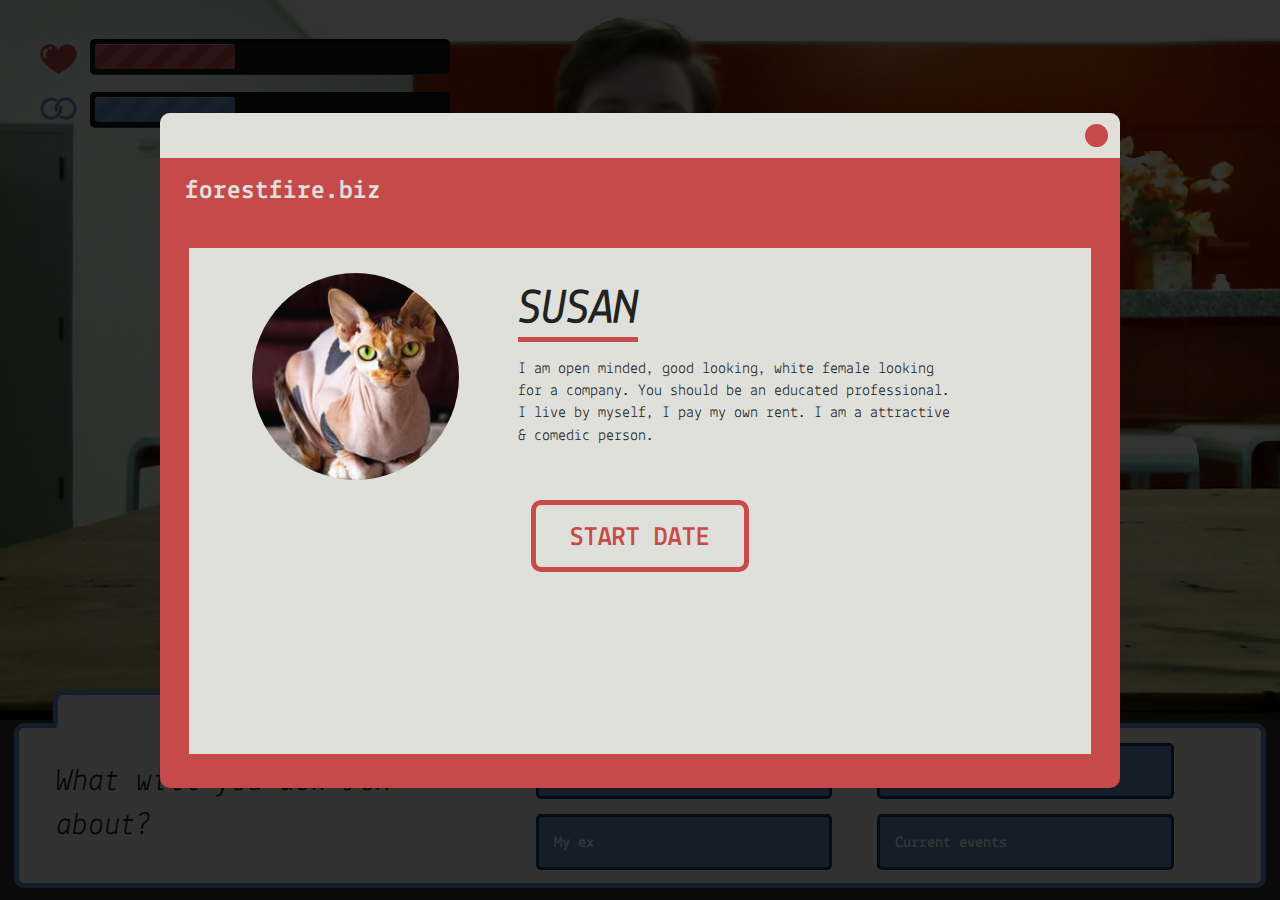
==== index.html @ 9317d7ab "Merge branch 'master' of https://github.com/ltejedor/ggj16" ====
<!doctype html>
<html class="no-js" lang="">
    <head>
        <meta charset="utf-8">
        <meta http-equiv="X-UA-Compatible" content="IE=edge,chrome=1">
        <title>Dexter Strikes Back</title>
        <meta name="description" content="">
        <meta name="viewport" content="width=device-width, initial-scale=1">
        <link rel="apple-touch-icon" href="apple-touch-icon.png">

        <link rel="stylesheet" href="css/normalize.min.css">
        <link rel="stylesheet" href="css/main.css">

        <link href='https://fonts.googleapis.com/css?family=Lekton:400,700,400italic' rel='stylesheet' type='text/css'>


        <script src="js/vendor/modernizr-2.8.3.min.js"></script>
    </head>
    <body>
        <!--[if lt IE 8]>
            <p class="browserupgrade">You are using an <strong>outdated</strong> browser. Please <a href="http://browsehappy.com/">upgrade your browser</a> to improve your experience.</p>
        <![endif]-->
        <div style="display:none;" class="overlay js-cover">
        </div>
        <div style="display:none;" class="dating-profile js-dating-profile">
            <div class="top-bar">
                <div class="x-btn-close js-x-btn">
                </div>
            </div>

            <h2>forestfire.biz</h2>
            <div class="dating-content">
                <div class="clearfix">
                    <div class="user-content">
                        <div class="user-picture">
                            <img src="img/profile-pics/jen-01.png">
                        </div>
                        <div class="user-descr">
                            <h3>Susan</h3>
                            <p>I am open minded, good looking, white female looking for a company. You should be an educated professional. I live by myself, I pay my own rent. I am a attractive & comedic person.</p>
                        </div>
                    </div>
                </div>
                <div class="start-btn js-start-btn">
                    <p>Start Date</p>
                </div>
            </div>
        </div>

        <div class="progress-bar-container">
            <div class="clearfix">
                <img class="progress-icon" src="img/heart.png">
                <div class="progress-bar pink stripes">
                    <span class="js-attraction-bar" style="width: 40%"></span>
                </div>
            </div>

            <div class="clearfix">
                <img class="progress-icon" src="img/link.png">
                <div class="progress-bar blue stripes">
                    <span class="js-trust-bar" style="width: 40%"></span>
                </div>
            </div>
        </div>

        <div style="display:none;" class="js-they-textbox they-textbox">
            <div class="textbox-label label-left">
                <p>Susan</p>
            </div>
            <p class="they-textbox-content js-they-textbox-content"></p>
        </div>

        <div class="textbox-container js-textbox-container-you">
            <div class="textbox-label label-left">
                <p>Player 1</p>
            </div>



            <div class="you-textbox">
                <div style="display:none;" class="you-answer-textbox js-you-answer-txt">
                    <div class="truth-container">
                        <div name="0" class="text-btn js-answer-btn js-answer-container-0">
                            <span class="js-answer-0"></span>
                        </div>
                        <div name="1" class="text-btn js-answer-btn js-answer-container-1">
                            <span class="js-answer-1"></span>
                        </div>
                    </div>
                    <div class="lies-container">
                        <div name="2" class="text-btn js-answer-btn js-answer-container-2">
                            <span class="js-answer-2"></span>
                        </div>
                        <div name="3" class="text-btn js-answer-btn js-answer-container-3">
                            <span class="js-answer-3"></span>
                        </div>
                    </div>

                </div>

                <div class="you-ask-textbox js-you-ask-txt">
                    <div class="text-message-prompt">
                        <p>What will you ask Jen about?</p>
                    </div>
                    <div class="topics-container">
                        <div name="0" class="text-btn btn-truth js-topic-btn">
                            <span class="js-topic-0"></span>
                        </div>
                        <div name="1" class="text-btn btn-truth js-topic-btn">
                            <span class="js-topic-1"></span>
                        </div>
                        <div name="2" class="text-btn btn-truth js-topic-btn">
                            <span class="js-topic-2"></span>
                        </div>
                        <div name="3" class="text-btn btn-truth js-topic-btn">
                            <span class="js-topic-3"></span>
                        </div>
                    </div>


                </div>


                <div style="display: none;" class="number-ask-textbox js-ask-number-text">
                    <div class="number-btn">
                        <p>Ask for Susan's Number</p>
                    </div>
                </div>



            </div>
        </div>

        <img class="person" src="img/jenn-photos/neutral-2.jpg">

        <script src="https://ajax.googleapis.com/ajax/libs/jquery/2.2.0/jquery.min.js"></script>

        <script src="js/plugins.js"></script>
        <script src="js/characters.js"></script>
        <script src="js/main.js"></script>
    </body>
</html>
---- css/main.css ----
/*! HTML5 Boilerplate v5.0 | MIT License | http://h5bp.com/ */

html {
    color: #222;
    font-size: 1em;
    line-height: 1.4;
}

::-moz-selection {
    background: #b3d4fc;
    text-shadow: none;
}

::selection {
    background: #b3d4fc;
    text-shadow: none;
}

hr {
    display: block;
    height: 1px;
    border: 0;
    border-top: 1px solid #ccc;
    margin: 1em 0;
    padding: 0;
}

audio,
canvas,
iframe,
img,
svg,
video {
    vertical-align: middle;
}

fieldset {
    border: 0;
    margin: 0;
    padding: 0;
}

textarea {
    resize: vertical;
}

.browserupgrade {
    margin: 0.2em 0;
    background: #ccc;
    color: #000;
    padding: 0.2em 0;
}


/* ==========================================================================
   Dexter Game Specific Styling
   ========================================================================== */
::selection {
  background: #EF6363; /* WebKit/Blink Browsers */
}
::-moz-selection {
  background: #EF6363; /* Gecko Browsers */
}


body{
    overflow: hidden;
    font-family: 'Lekton', sans-serif;
}

p{
    cursor: default;
}

.overlay{
    background-color: rgba(0, 0, 0, .8);
    position: absolute;
    width: 100%;
    height: 100%;
    z-index: 100;
}

.dating-profile{
    width: 75%;
    height: 75%;
    margin: auto;
    position: absolute;
    top: 0; left: 0; right: 0; bottom: 0;
    z-index: 101;
    background-color: #C74A4A;
    border-radius: 10px;
}

.dating-profile h2{
    margin-top: 60px;
    margin-left: 25px;
    font-size: 1.7em;
    color: #E0E0DA;
}

.top-bar{
    width: 100%;
    background-color: #E0E0DA;
    z-index: 102;
    position: absolute;
    top: 0;
    height: 45px;
    border-radius: 10px 10px 0 0;
}

.dating-content{
    background-color: #E0E0DA;
    margin: auto;
    position: absolute;
    top: 0;
    left: 0;
    right: 0;
    bottom: -15%;
    width: 94%;
    height: 75%;
    overflow: scroll;
}

.user-content{
    width: 90%;
    margin: 25px auto;
}

.user-picture{
    width: 30%;
    float: left;
}

.user-picture img{
    width: 85%;
    border-radius: 50%;
    display: block;
    margin: 0 auto;
}

.user-descr{
    width: 55%;
    float: left;
    margin-left: 5%;
}

.user-descr h3{
    text-transform: uppercase;
    font-style: italic;
    font-size: 3em;
    margin: 0;
    line-height: .5em;
    margin-top: 25px;
    border-bottom: 5px solid #C84A4A;
    padding-bottom: 15px;
    display: inline-block;
}

.start-btn{
    text-align: center;
    margin: 20px auto;
    text-transform: uppercase;
    font-weight: bold;
    font-size: 1.7em;
    color: #C84A4A;
    width: 23%;
    border: 5px solid #C84A4A;
    border-radius: 10px;
    cursor: pointer;
}

.start-btn:hover{
    background-color: #C84A4A;
    color: #E0E0DA;
}

.start-btn p{
    margin: 15px auto 9px;
}

.x-btn-close{
    width: 23px;
    height: 23px;
    border-radius: 50%;
    background-color: #C74A4A;
    position: absolute;
    top: 11px;
    right: 12px;
}

.x-btn-close:hover{
    background-color: #D45050;
}



.table{
    width: 50%;
    margin: auto;
    position: absolute;
    left: 0; bottom: 0; right: 0;
    z-index: 1;
}

.person{
    width: 100%;
    margin: auto;
    position: absolute;
    top: 0; left: 0; right: 0;
    z-index: 0;
}

.progress-bar-container{
    position: absolute;
    top: 30px;
    left: 40px;
    z-index: 3;
}

.progress-icon{
    margin-right: 13px;
    margin-top: 14px;
    width: 37px;
}

.progress-bar {
    float: right;
    background-color: #1a1a1a;
    height: 25px;
    padding: 5px;
    width: 350px;
    margin: 9px 0;
    border-radius: 5px;
    box-shadow: 0 1px 5px #000 inset, 0 1px 0 #444;
}

.progress-bar span {
    display: inline-block;
    height: 100%;
    border-radius: 3px;
    box-shadow: 0 1px 0 rgba(255, 255, 255, .5) inset;
    transition: width .4s ease-in-out;
}

.pink span {
    background-color: #C74A4A;
}

.blue span {
    background-color: #6393C6;
}

.green span {
      background-color: #a5df41;
      background-image: linear-gradient(top, #a5df41, #4ca916);
}

.stripes span {
    background-size: 30px 30px;
    background-image: linear-gradient(135deg, rgba(255, 255, 255, .15) 25%, transparent 25%,
                        transparent 50%, rgba(255, 255, 255, .15) 50%, rgba(255, 255, 255, .15) 75%,
                        transparent 75%, transparent);

    animation: animate-stripes 7s linear infinite;
}

@keyframes animate-stripes {
    0% {background-position: 0 0;} 100% {background-position: 60px 0;}
}


.textbox-container{
    width: 100%;
    height: 190px;
    background-color: rgba(0, 0, 0, .8);
    z-index: 2;
    position: absolute;
    bottom: 0;
}


.you-textbox{
    width: 97%;
    background-color: #F7F2F3;
    z-index: 3;
    margin: auto;
    position: absolute;
    top: 0; left: 0; right: 0; bottom: 0;
    height: 155px;
    border-radius: 10px;
    border: #6393C6 solid 5px;
}

.textbox-label{
    background-color: #F7F2F3;
    border-radius: 10px 10px 17px 17px;
    border: #6393C6 solid 5px;
    width: 35%;
    position: absolute;
    margin: auto;
    border-bottom: #F7F2F3 solid 15px;
    z-index: 4;
}

.textbox-label p{
    margin: 10px 20px -10px;
    text-transform: uppercase;
    font-weight: bold;
    font-size: 1.2em;
    text-align: center;
}

.label-left{
    top: -20px;
    left: 0;
    right: 56%;
}

.label-right{
    top: -40px;
    left: 50%;
    right: 0;
}

.you-answer-textbox{
    position: absolute;
    height: 100%;
    width: 100%;
}

.text-btn{
    width: 80%;
    border-radius: 5px;
    border: #124068 3px solid;
    margin: 15px auto;
    height: 20px;
    padding: 15px;
    color: #fff;
    font-weight: bold;
    cursor: pointer;
}

.text-btn:active{
-webkit-box-shadow: inset 0px 11px 9px -10px rgba(42,43,54,1);
-moz-box-shadow: inset 0px 11px 9px -10px rgba(42,43,54,1);
box-shadow: inset 0px 11px 9px -10px rgba(42,43,54,1);
}

.truth-container{
    position: absolute;
    left: 15px;
    width: 50%;
}

.btn-truth{
    background-color: #6393C6;
}

.btn-truth:hover{
    background-color: #6E9FD4;
}


.btn-truth:active{
    background-color: #5A84B1;
}

.lies-container{
    position: absolute;
    right: 15px;
    width: 50%;
}

.btn-lie{
    background-color: #C74A4A;
}

.btn-lie:hover{
    background-color: #D45050;
}

.btn-lie:active{
    background-color: #A94141;
}

.text-message-prompt{
    margin-left: 3%;
    width: 35%;
    float: left;
    font-style: italic;
    font-size: 2em;
}

.topics-container{
    float: left;
    width: 60%;
}

.topics-container .text-btn{
    float: left;
    width: 35%;
    margin-left: 6%;
    margin-bottom: 0;
}

.they-textbox{
    opacity: .85;
    position: absolute;
    top: 55px;
    right: 35px;
    width: 400px;
    z-index: 3;
    background-color: #F7F2F3;
    border-radius: 10px;
    border: #124068 solid 3px;
}

.they-textbox .label-left{
    font-size: .75em;
    margin-top: 9px;
    top: -34px;
    border: #124068 solid 3px;
    border-bottom: #F7F2F3 solid 13px;
}

.they-textbox-content{
    margin: 20px 0 10px;
    padding: 0 20px;
    font-size: 1.5em;
    font-style: italic;
    max-height: 250px;
    overflow: scroll;
}

.number-btn{
    text-transform: uppercase;
    font-weight: bold;
    text-align: center;
    margin: 24px auto;
    font-size: 2em;
    width: 35%;
    background-color: #6393C6;
    padding: 6px 0 1px;
    border-radius: 10px;
    color: #F7F2F3;
    border: 5px solid #414150;
}

.number-btn:hover{
    background-color: #6E9FD4;
}

.number-btn:active{
    background-color: #5A84B1;
    -webkit-box-shadow: inset 0px 11px 9px -10px rgba(42,43,54,1);
    -moz-box-shadow: inset 0px 11px 9px -10px rgba(42,43,54,1);
    box-shadow: inset 0px 11px 9px -10px rgba(42,43,54,1);
}

.is-hidden{
    display: none;
}


/* ==========================================================================
   Media Queries
   ========================================================================== */

@media only screen and (min-width: 35em) {

}

@media print,
       (-o-min-device-pixel-ratio: 5/4),
       (-webkit-min-device-pixel-ratio: 1.25),
       (min-resolution: 120dpi) {

}

/* ==========================================================================
   Helper classes
   ========================================================================== */

.hidden {
    display: none !important;
    visibility: hidden;
}

.visuallyhidden {
    border: 0;
    clip: rect(0 0 0 0);
    height: 1px;
    margin: -1px;
    overflow: hidden;
    padding: 0;
    position: absolute;
    width: 1px;
}

.visuallyhidden.focusable:active,
.visuallyhidden.focusable:focus {
    clip: auto;
    height: auto;
    margin: 0;
    overflow: visible;
    position: static;
    width: auto;
}

.invisible {
    visibility: hidden;
}

.clearfix:before,
.clearfix:after {
    content: " ";
    display: table;
}

.clearfix:after {
    clear: both;
}

.clearfix {
    *zoom: 1;
}

/* ==========================================================================
   Print styles
   ========================================================================== */

@media print {
    *,
    *:before,
    *:after {
        background: transparent !important;
        color: #000 !important;
        box-shadow: none !important;
        text-shadow: none !important;
    }

    a,
    a:visited {
        text-decoration: underline;
    }

    a[href]:after {
        content: " (" attr(href) ")";
    }

    abbr[title]:after {
        content: " (" attr(title) ")";
    }

    a[href^="#"]:after,
    a[href^="javascript:"]:after {
        content: "";
    }

    pre,
    blockquote {
        border: 1px solid #999;
        page-break-inside: avoid;
    }

    thead {
        display: table-header-group;
    }

    tr,
    img {
        page-break-inside: avoid;
    }

    img {
        max-width: 100% !important;
    }

    p,
    h2,
    h3 {
        orphans: 3;
        widows: 3;
    }

    h2,
    h3 {
        page-break-after: avoid;
    }
}
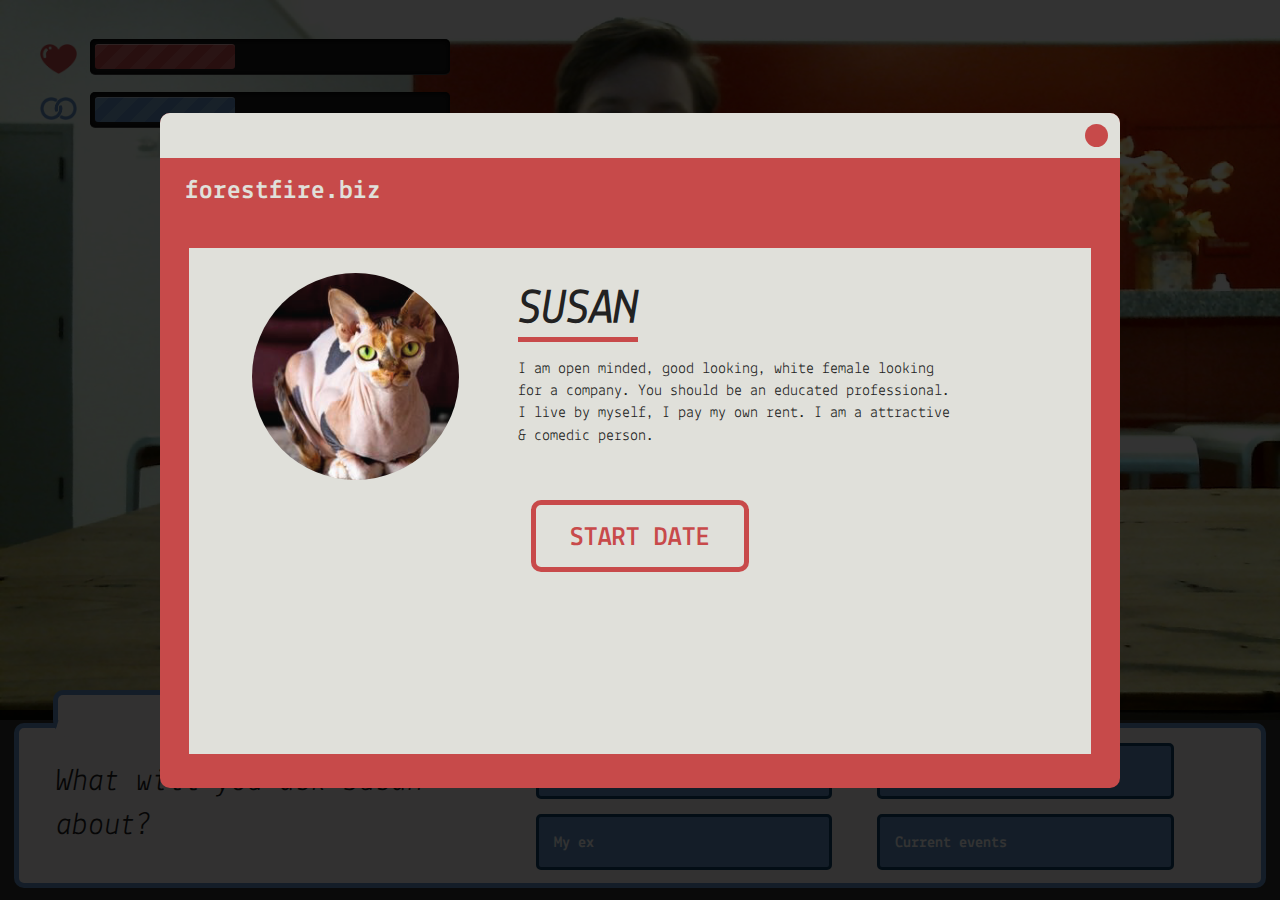
==== commit 45c0a07a: "Jenn -> Susan" ====
--- a/index.html
+++ b/index.html
@@ -67,7 +67,10 @@
             <div class="textbox-label label-left">
                 <p>Susan</p>
             </div>
-            <p class="they-textbox-content js-they-textbox-content"></p>
+            <p class="they-textbox-content js-they-textbox-content">
+
+            </p>
+            <img class="js-loading-question" style="margin: 0 32%; display: none;" src="img/heart.gif">
         </div>
 
         <div class="textbox-container js-textbox-container-you">
@@ -100,7 +103,7 @@
 
                 <div class="you-ask-textbox js-you-ask-txt">
                     <div class="text-message-prompt">
-                        <p>What will you ask Jen about?</p>
+                        <p>What will you ask Susan about?</p>
                     </div>
                     <div class="topics-container">
                         <div name="0" class="text-btn btn-truth js-topic-btn">
@@ -122,7 +125,7 @@
 
 
                 <div style="display: none;" class="number-ask-textbox js-ask-number-text">
-                    <div class="number-btn">
+                    <div class="number-btn js-number-btn">
                         <p>Ask for Susan's Number</p>
                     </div>
                 </div>
--- a/css/main.css
+++ b/css/main.css
@@ -433,6 +433,7 @@
 }
 
 .number-btn{
+    cursor: pointer;
     text-transform: uppercase;
     font-weight: bold;
     text-align: center;
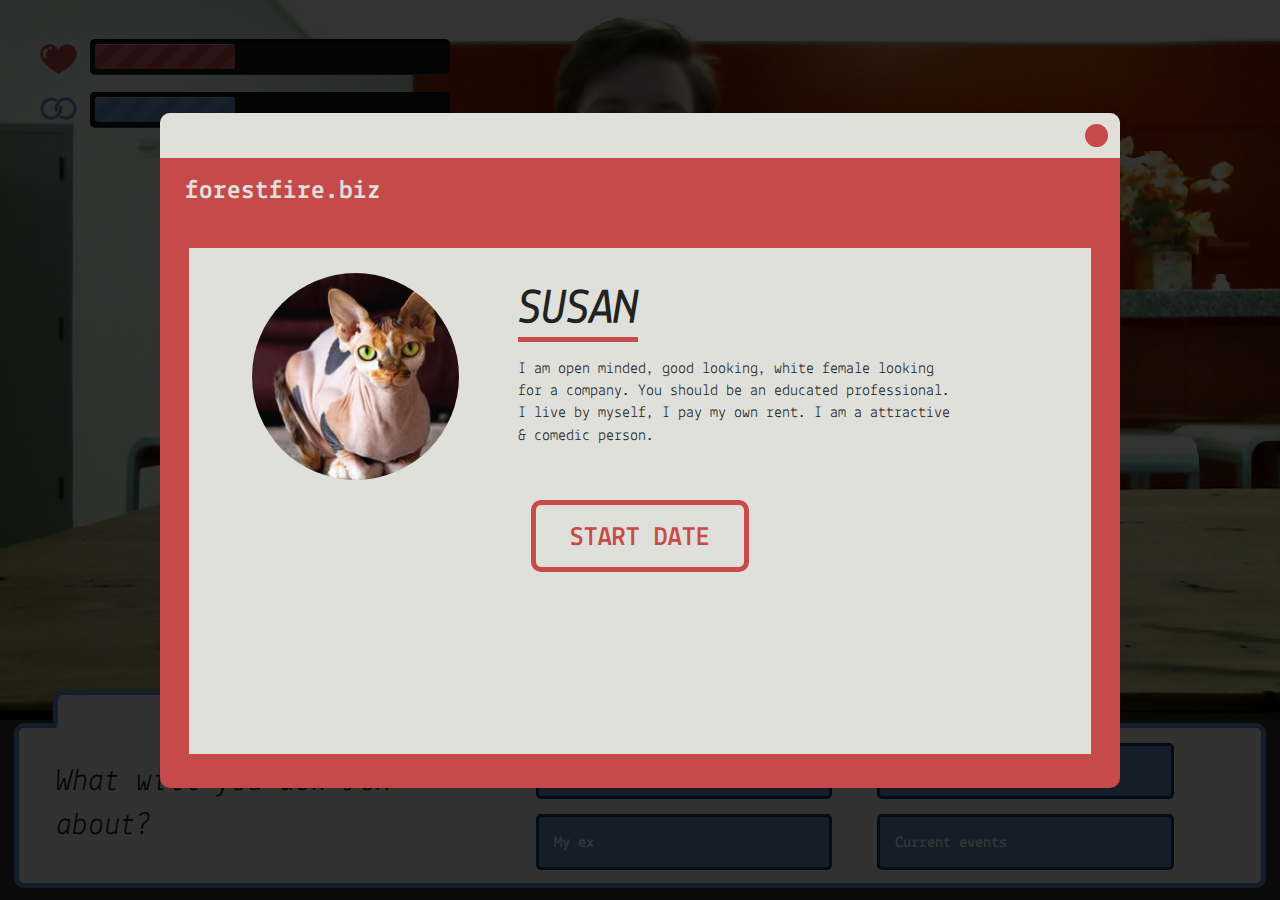
==== commit a4ad22f0: "add a firstpage.html" ====
--- a/index.html
+++ b/index.html
@@ -3,7 +3,7 @@
     <head>
         <meta charset="utf-8">
         <meta http-equiv="X-UA-Compatible" content="IE=edge,chrome=1">
-        <title>Dexter Strikes Back</title>
+        <title>forestfire.biz</title>
         <meta name="description" content="">
         <meta name="viewport" content="width=device-width, initial-scale=1">
         <link rel="apple-touch-icon" href="apple-touch-icon.png">
@@ -20,122 +20,127 @@
         <!--[if lt IE 8]>
             <p class="browserupgrade">You are using an <strong>outdated</strong> browser. Please <a href="http://browsehappy.com/">upgrade your browser</a> to improve your experience.</p>
         <![endif]-->
-        <div style="display:none;" class="overlay js-cover">
-        </div>
-        <div style="display:none;" class="dating-profile js-dating-profile">
-            <div class="top-bar">
-                <div class="x-btn-close js-x-btn">
+
+        <div>
+
+            <div style="display:none;" class="overlay js-cover">
+            </div>
+            <div style="display:none;" class="dating-profile js-dating-profile">
+                <div class="top-bar">
+                    <div class="x-btn-close js-x-btn">
+                    </div>
+                </div>
+
+                <h2>forestfire.biz</h2>
+                <div class="dating-content">
+                    <div class="clearfix">
+                        <div class="user-content">
+                            <div class="user-picture">
+                                <img src="img/profile-pics/jen-01.png">
+                            </div>
+                            <div class="user-descr">
+                                <h3>Susan</h3>
+                                <p>I am open minded, good looking, white female looking for a company. You should be an educated professional. I live by myself, I pay my own rent. I am a attractive & comedic person.</p>
+                            </div>
+                        </div>
+                    </div>
+                    <div class="start-btn js-start-btn">
+                        <p>Start Date</p>
+                    </div>
                 </div>
             </div>
 
-            <h2>forestfire.biz</h2>
-            <div class="dating-content">
+            <div class="progress-bar-container">
                 <div class="clearfix">
-                    <div class="user-content">
-                        <div class="user-picture">
-                            <img src="img/profile-pics/jen-01.png">
-                        </div>
-                        <div class="user-descr">
-                            <h3>Susan</h3>
-                            <p>I am open minded, good looking, white female looking for a company. You should be an educated professional. I live by myself, I pay my own rent. I am a attractive & comedic person.</p>
-                        </div>
+                    <img class="progress-icon" src="img/heart.png">
+                    <div class="progress-bar pink stripes">
+                        <span class="js-attraction-bar" style="width: 40%"></span>
                     </div>
                 </div>
-                <div class="start-btn js-start-btn">
-                    <p>Start Date</p>
-                </div>
-            </div>
-        </div>
 
-        <div class="progress-bar-container">
-            <div class="clearfix">
-                <img class="progress-icon" src="img/heart.png">
-                <div class="progress-bar pink stripes">
-                    <span class="js-attraction-bar" style="width: 40%"></span>
+                <div class="clearfix">
+                    <img class="progress-icon" src="img/link.png">
+                    <div class="progress-bar blue stripes">
+                        <span class="js-trust-bar" style="width: 40%"></span>
+                    </div>
                 </div>
             </div>
 
-            <div class="clearfix">
-                <img class="progress-icon" src="img/link.png">
-                <div class="progress-bar blue stripes">
-                    <span class="js-trust-bar" style="width: 40%"></span>
+            <div style="display:none;" class="js-they-textbox they-textbox">
+                <div class="textbox-label label-left">
+                    <p>Susan</p>
                 </div>
+                <p class="they-textbox-content js-they-textbox-content">
+
+                </p>
+                <img class="js-loading-question" style="margin: 0 32%; display: none;" src="img/heart.gif">
             </div>
-        </div>
 
-        <div style="display:none;" class="js-they-textbox they-textbox">
-            <div class="textbox-label label-left">
-                <p>Susan</p>
-            </div>
-            <p class="they-textbox-content js-they-textbox-content">
-
-            </p>
-            <img class="js-loading-question" style="margin: 0 32%; display: none;" src="img/heart.gif">
-        </div>
-
-        <div class="textbox-container js-textbox-container-you">
-            <div class="textbox-label label-left">
-                <p>Player 1</p>
-            </div>
+            <div class="textbox-container js-textbox-container-you">
+                <div class="textbox-label label-left">
+                    <p>Player 1</p>
+                </div>
 
 
 
-            <div class="you-textbox">
-                <div style="display:none;" class="you-answer-textbox js-you-answer-txt">
-                    <div class="truth-container">
-                        <div name="0" class="text-btn js-answer-btn js-answer-container-0">
-                            <span class="js-answer-0"></span>
+                <div class="you-textbox">
+                    <div style="display:none;" class="you-answer-textbox js-you-answer-txt">
+                        <div class="truth-container">
+                            <div name="0" class="text-btn js-answer-btn js-answer-container-0">
+                                <span class="js-answer-0"></span>
+                            </div>
+                            <div name="1" class="text-btn js-answer-btn js-answer-container-1">
+                                <span class="js-answer-1"></span>
+                            </div>
                         </div>
-                        <div name="1" class="text-btn js-answer-btn js-answer-container-1">
-                            <span class="js-answer-1"></span>
+                        <div class="lies-container">
+                            <div name="2" class="text-btn js-answer-btn js-answer-container-2">
+                                <span class="js-answer-2"></span>
+                            </div>
+                            <div name="3" class="text-btn js-answer-btn js-answer-container-3">
+                                <span class="js-answer-3"></span>
+                            </div>
                         </div>
-                    </div>
-                    <div class="lies-container">
-                        <div name="2" class="text-btn js-answer-btn js-answer-container-2">
-                            <span class="js-answer-2"></span>
-                        </div>
-                        <div name="3" class="text-btn js-answer-btn js-answer-container-3">
-                            <span class="js-answer-3"></span>
-                        </div>
+
                     </div>
 
-                </div>
+                    <div class="you-ask-textbox js-you-ask-txt">
+                        <div class="text-message-prompt">
+                            <p>What will you ask Jen about?</p>
+                        </div>
+                        <div class="topics-container">
+                            <div name="0" class="text-btn btn-truth js-topic-btn">
+                                <span class="js-topic-0"></span>
+                            </div>
+                            <div name="1" class="text-btn btn-truth js-topic-btn">
+                                <span class="js-topic-1"></span>
+                            </div>
+                            <div name="2" class="text-btn btn-truth js-topic-btn">
+                                <span class="js-topic-2"></span>
+                            </div>
+                            <div name="3" class="text-btn btn-truth js-topic-btn">
+                                <span class="js-topic-3"></span>
+                            </div>
+                        </div>
 
-                <div class="you-ask-textbox js-you-ask-txt">
-                    <div class="text-message-prompt">
-                        <p>What will you ask Susan about?</p>
+
                     </div>
-                    <div class="topics-container">
-                        <div name="0" class="text-btn btn-truth js-topic-btn">
-                            <span class="js-topic-0"></span>
-                        </div>
-                        <div name="1" class="text-btn btn-truth js-topic-btn">
-                            <span class="js-topic-1"></span>
-                        </div>
-                        <div name="2" class="text-btn btn-truth js-topic-btn">
-                            <span class="js-topic-2"></span>
-                        </div>
-                        <div name="3" class="text-btn btn-truth js-topic-btn">
-                            <span class="js-topic-3"></span>
+
+
+                    <div style="display: none;" class="number-ask-textbox js-ask-number-text">
+                        <div class="number-btn js-number-btn">
+                            <p>Ask for Susan's Number</p>
                         </div>
                     </div>
 
 
+
                 </div>
+            </div>
 
-
-                <div style="display: none;" class="number-ask-textbox js-ask-number-text">
-                    <div class="number-btn js-number-btn">
-                        <p>Ask for Susan's Number</p>
-                    </div>
-                </div>
-
-
-
-            </div>
+            <img class="person" src="img/jenn-photos/neutral-2.jpg">
         </div>
 
-        <img class="person" src="img/jenn-photos/neutral-2.jpg">
 
         <script src="https://ajax.googleapis.com/ajax/libs/jquery/2.2.0/jquery.min.js"></script>
 
--- a/css/main.css
+++ b/css/main.css
@@ -70,6 +70,17 @@
 
 p{
     cursor: default;
+}
+
+.intro-screen{
+    position: relative;
+    z-index: 200;
+}
+
+.intro-screen img{
+    width: 100%;
+    position: absolute;
+    z-index: 201;
 }
 
 .overlay{
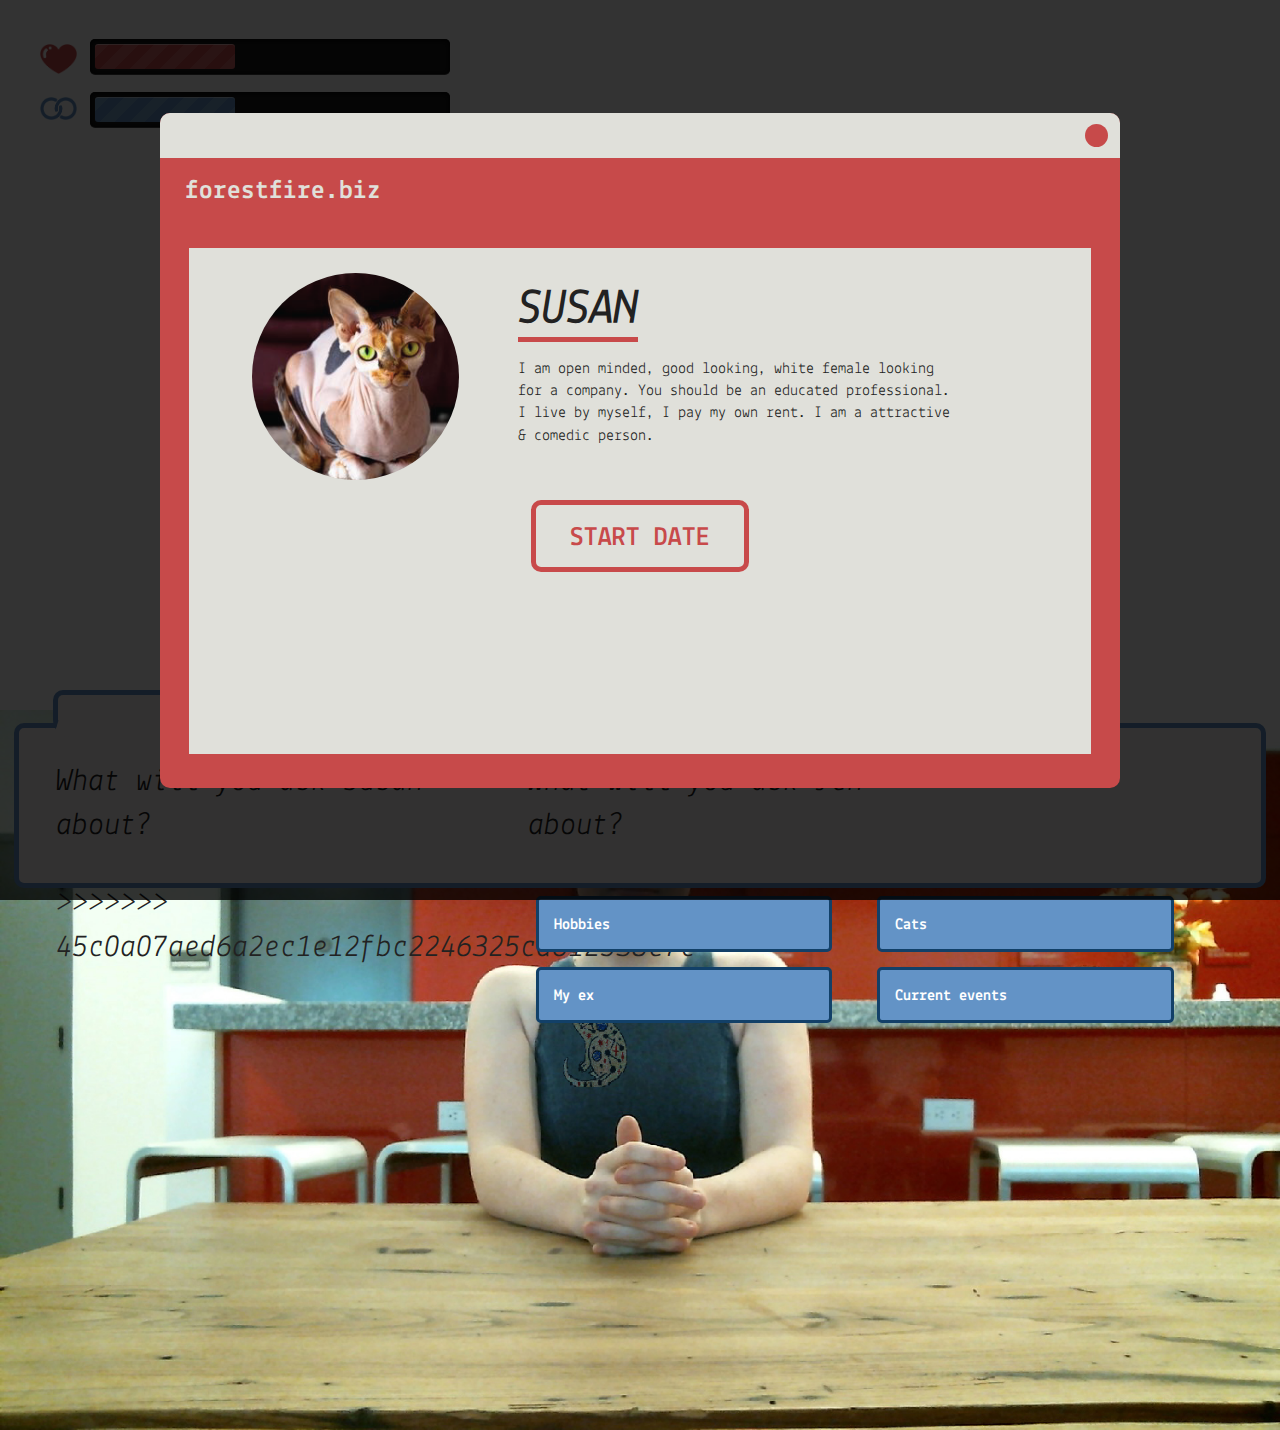
==== commit cd16172c: "fix merge conflicts" ====
--- a/index.html
+++ b/index.html
@@ -102,6 +102,14 @@
                             </div>
                         </div>
 
+<<<<<<< HEAD
+=======
+                </div>
+
+                <div class="you-ask-textbox js-you-ask-txt">
+                    <div class="text-message-prompt">
+                        <p>What will you ask Susan about?</p>
+>>>>>>> 45c0a07aed6a2ec1e12fbc2246325cd612538e7c
                     </div>
 
                     <div class="you-ask-textbox js-you-ask-txt">
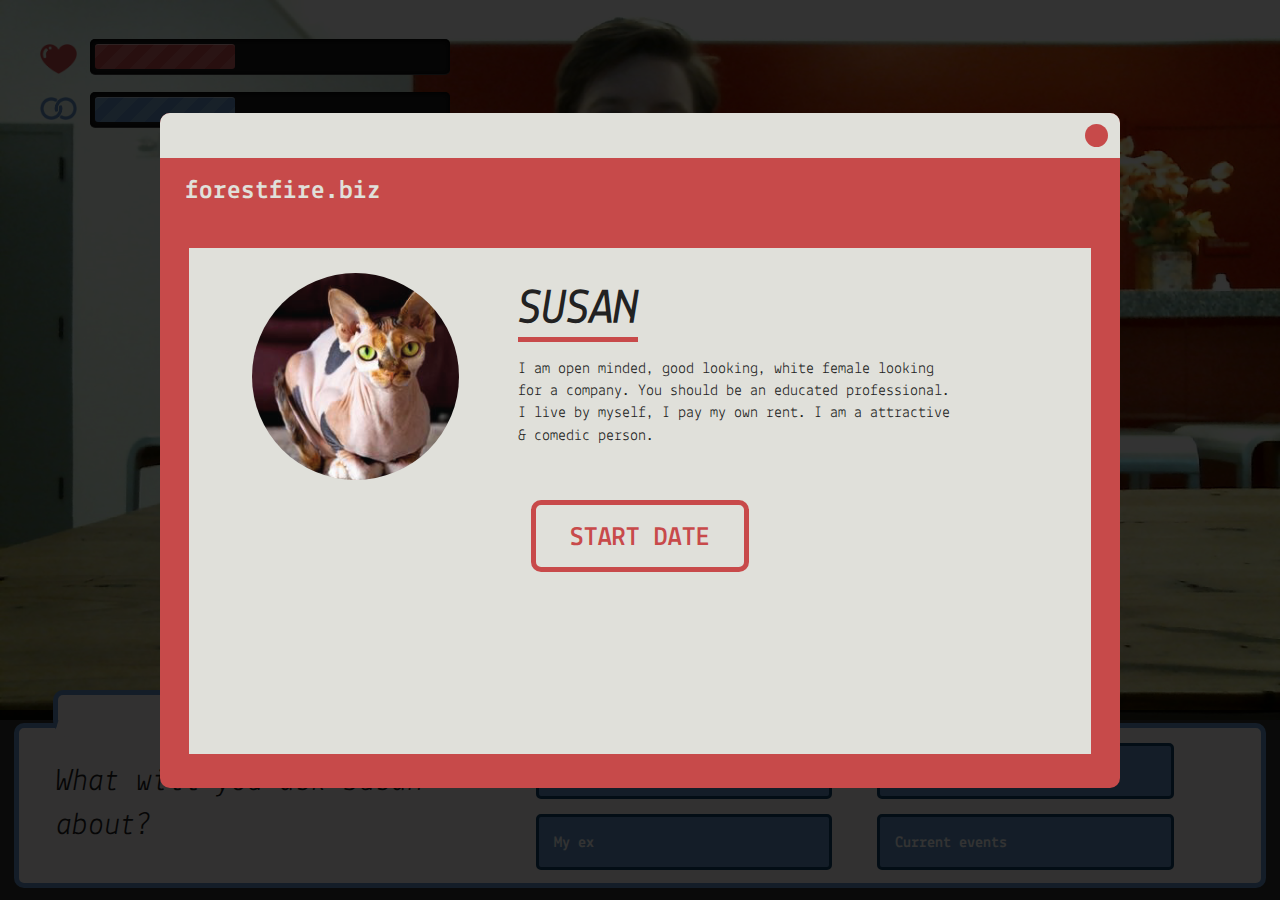
==== commit 08a230f1: "fix merge conflict" ====
--- a/index.html
+++ b/index.html
@@ -102,20 +102,12 @@
                             </div>
                         </div>
 
-<<<<<<< HEAD
-=======
                 </div>
 
                 <div class="you-ask-textbox js-you-ask-txt">
                     <div class="text-message-prompt">
                         <p>What will you ask Susan about?</p>
->>>>>>> 45c0a07aed6a2ec1e12fbc2246325cd612538e7c
                     </div>
-
-                    <div class="you-ask-textbox js-you-ask-txt">
-                        <div class="text-message-prompt">
-                            <p>What will you ask Jen about?</p>
-                        </div>
                         <div class="topics-container">
                             <div name="0" class="text-btn btn-truth js-topic-btn">
                                 <span class="js-topic-0"></span>
